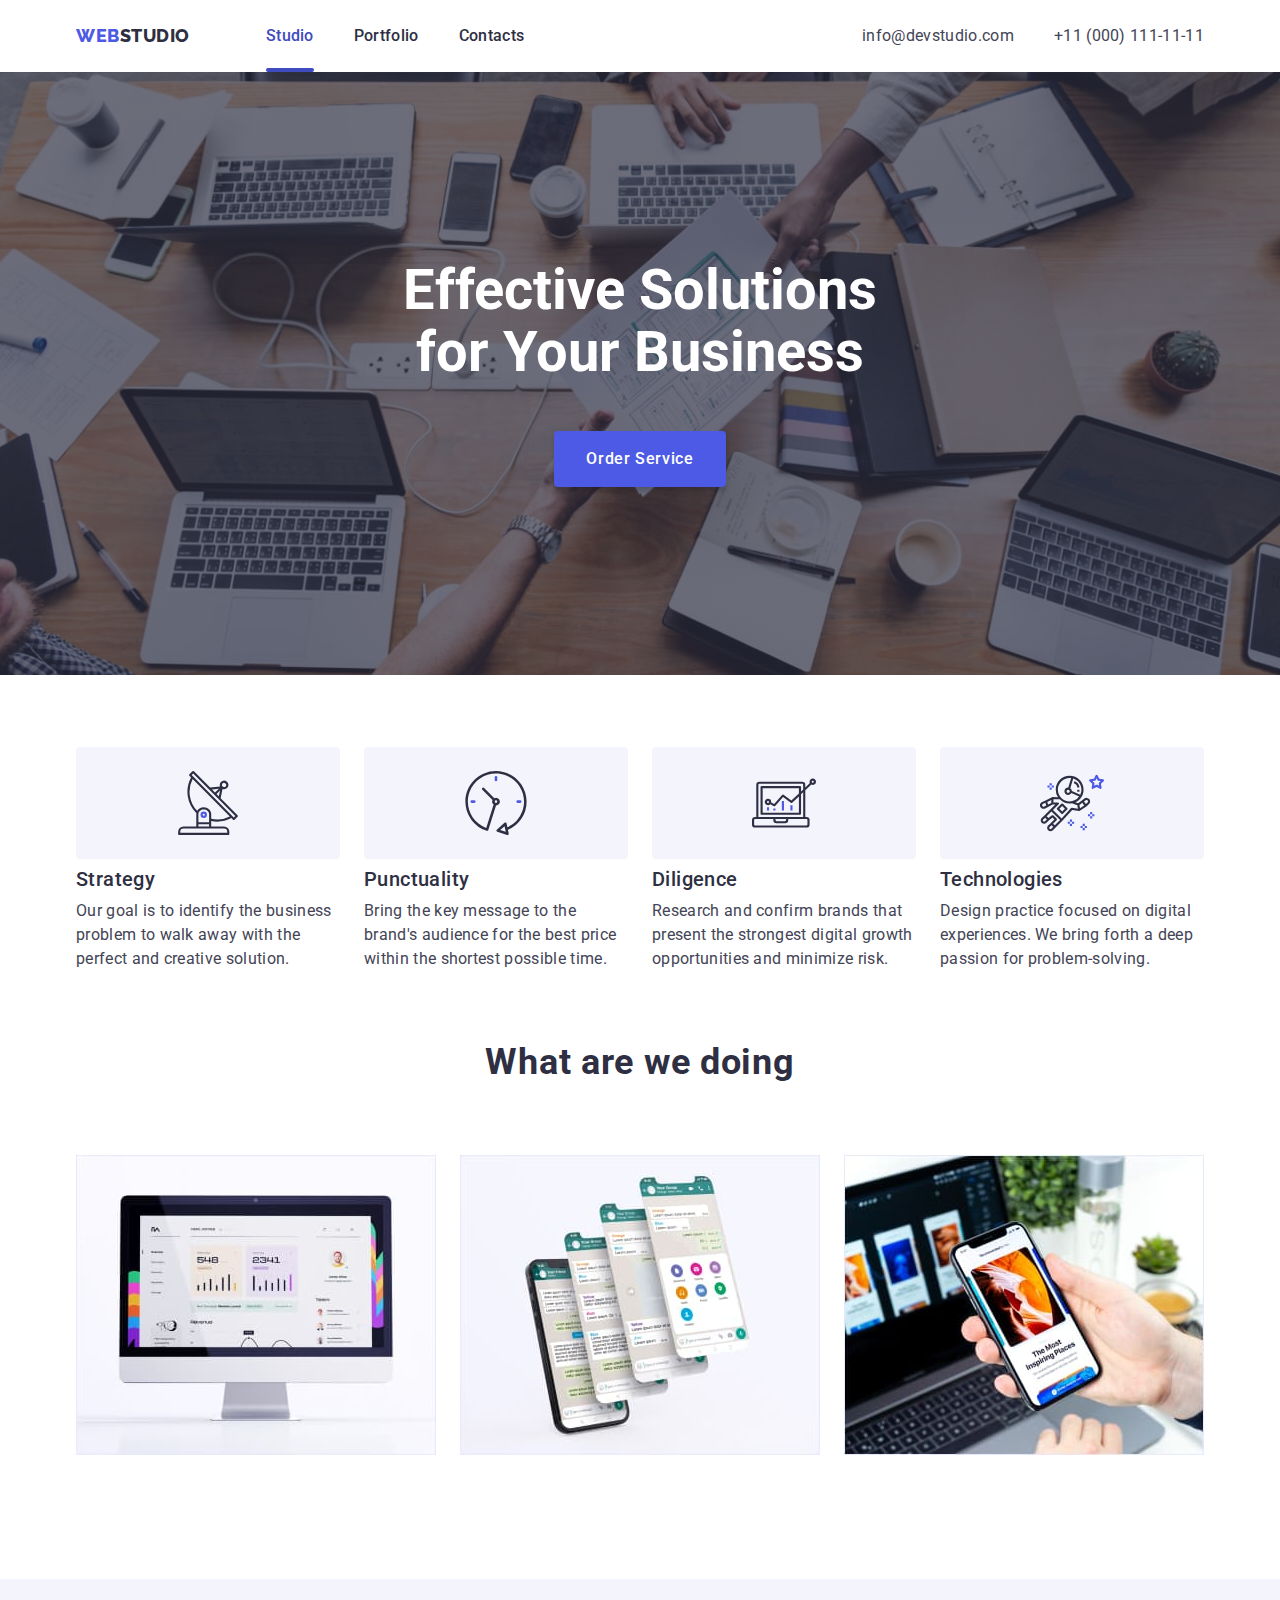
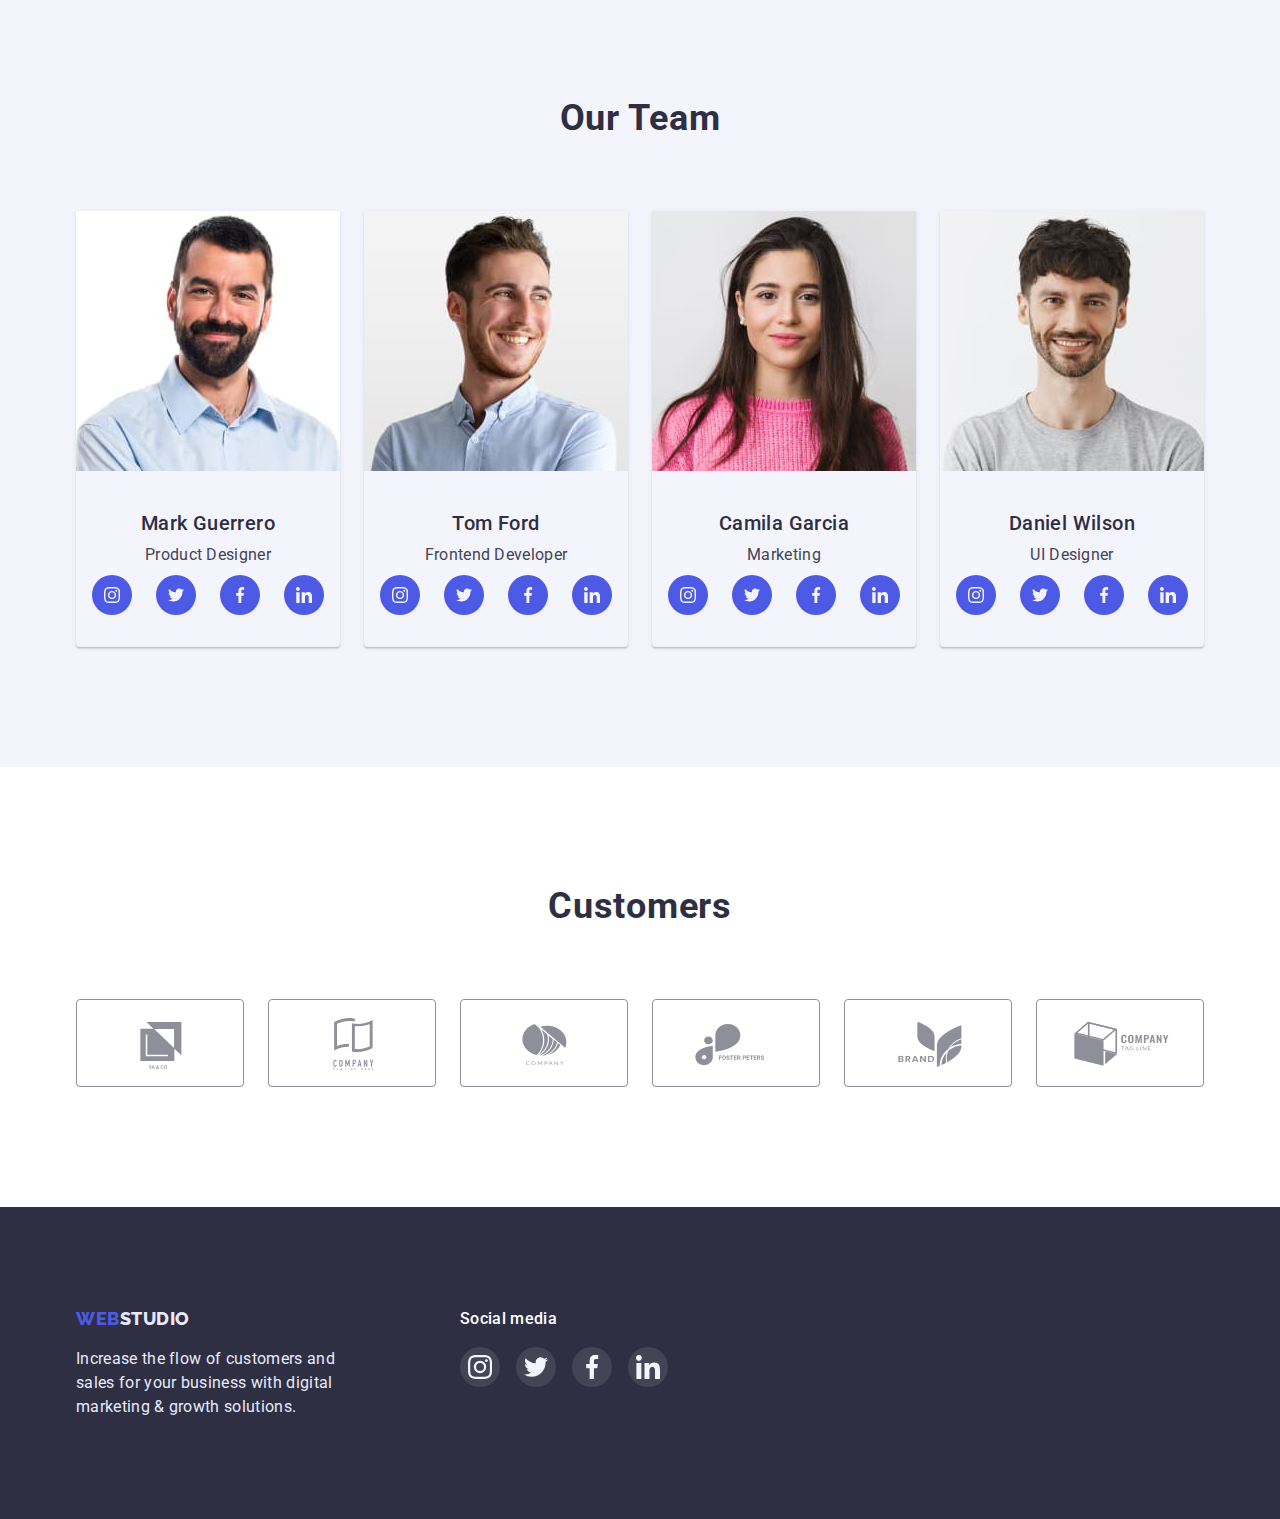
==== index.html @ 0eb3e514 "Initial commit" ====
<!DOCTYPE html>
<html lang="en">
  <head>
    <meta charset="UTF-8" />
    <meta http-equiv="X-UA-Compatible" content="IE=edge" />
    <meta name="viewport" content="width=device-width, initial-scale=1.0" />
    <title>Studio</title>
    <!-- Шрифти -->
    <link
      href="https://fonts.googleapis.com/css2?family=Raleway:wght@800&family=Roboto:wght@400;500;700;900&display=swap"
      rel="stylesheet"
    />
    <!-- Нормалізація стилів -->
    <link
      rel="stylesheet"
      href="https://cdnjs.cloudflare.com/ajax/libs/modern-normalize/1.1.0/modern-normalize.min.css"
    />
    <!-- Підключення CSS -->
    <link rel="stylesheet" href="./css/style.css" />
  </head>
  <body class="body">
    <!-- Шапка -->
    <header class="header">
      <!-- Навігація -->

      <div class="container main-nav">
        <nav class="main-nav">
          <a class="logo-web" href="./index.html"
            >Web<span class="studio-header">Studio</span></a
          >
          <ul class="list site-nav">
            <li class="list-item">
              <a class="nav-link active" href="./index.html">Studio</a>
            </li>
            <li class="list-item">
              <a class="nav-link" href="./portfolio.html">Portfolio</a>
            </li>
            <li class="list-item">
              <a class="nav-link" href="./contacts.html">Contacts</a>
            </li>
          </ul>
        </nav>
        <!-- Пошта+телефон -->
        <address class="address">
          <ul class="list site-address">
            <li class="list-item">
              <a class="address-link" href="mailto:info@devstudio.com"
                >info@devstudio.com</a
              >
            </li>
            <li class="list-item">
              <a class="address-link" href="tel:+110001111111"
                >+11 (000) 111-11-11</a
              >
            </li>
          </ul>
        </address>
      </div>
    </header>
    <!-- Головна -->
    <main>
      <!-- Секція 1. Герой -->
      <section class="hero">
        <div class="hero-container container">
          <h1 class="hero-title">Effective Solutions for Your Business</h1>
          <button class="hero-button" type="button" data-modal-open>
            Order Service
          </button>
        </div>
      </section>
      <!-- Секція 2 -->
      <section class="section-qualities">
        <div class="qualities container">
          <h2 hidden class="section-title">Qualities</h2>
          <ul class="qualities-list list">
            <li class="list-item">
              <div class="qualities-icon">
                <svg width="64" height="64">
                  <use href="./images/sprite.svg#icon-antenna"></use>
                </svg>
              </div>
              <h3 class="section-subtitle">Strategy</h3>
              <p class="section-text">
                Our goal is to identify the business problem to walk away with
                the perfect and creative solution.
              </p>
            </li>
            <li class="list-item">
              <div class="qualities-icon">
                <svg width="64" height="64">
                  <use href="./images/sprite.svg#icon-clock"></use>
                </svg>
              </div>
              <h3 class="section-subtitle">Punctuality</h3>
              <p class="section-text">
                Bring the key message to the brand's audience for the best price
                within the shortest possible time.
              </p>
            </li>
            <li class="list-item">
              <div class="qualities-icon">
                <svg width="64" height="64">
                  <use href="./images/sprite.svg#icon-diagram"></use>
                </svg>
              </div>
              <h3 class="section-subtitle">Diligence</h3>
              <p class="section-text">
                Research and confirm brands that present the strongest digital
                growth opportunities and minimize risk.
              </p>
            </li>
            <li class="list-item">
              <div class="qualities-icon">
                <svg width="64" height="64">
                  <use href="./images/sprite.svg#icon-astronaut"></use>
                </svg>
              </div>
              <h3 class="section-subtitle">Technologies</h3>
              <p class="section-text">
                Design practice focused on digital experiences. We bring forth a
                deep passion for problem-solving.
              </p>
            </li>
          </ul>
        </div>
      </section>
      <!-- Секція 3 -->
      <section class="section no-padding-top">
        <div class="container">
          <h2 class="section-title">What are we doing</h2>
          <ul class="doing-list list">
            <li class="list-item">
              <img src="./images/desktop.jpg" alt="desktop" width="360" />
            </li>
            <li class="list-item">
              <img src="./images/mobile.jpg" alt="mobile" width="360" />
            </li>
            <li class="list-item">
              <img src="./images/multi.jpg" alt="multi" width="360" />
            </li>
          </ul>
        </div>
      </section>
      <!-- Секція 4 -->
      <section class="our-team section">
        <div class="container">
          <h2 class="section-title">Our Team</h2>
          <ul class="our-team list">
            <li class="list-item">
              <img
                src="./images/guerrero.jpg"
                alt="Product Designer"
                width="264"
              />
              <div class="team-card-descr">
                <h3 class="section-subtitle">Mark Guerrero</h3>
                <p class="section-text">Product Designer</p>
                <ul class="social-list">
                  <li class="social-list-item">
                    <a class="social-list-link" href=""
                      ><svg class="social-list-icon" width="16" height="16">
                        <use href="./images/sprite.svg#icon-instagram"></use>
                      </svg>
                    </a>
                  </li>
                  <li class="social-list-item">
                    <a class="social-list-link" href=""
                      ><svg class="social-list-icon" width="16" height="16">
                        <use href="./images/sprite.svg#icon-twitter"></use>
                      </svg>
                    </a>
                  </li>
                  <li class="social-list-item">
                    <a class="social-list-link" href=""
                      ><svg class="social-list-icon" width="16" height="16">
                        <use href="./images/sprite.svg#icon-facebook"></use>
                      </svg>
                    </a>
                  </li>
                  <li class="social-list-item">
                    <a class="social-list-link" href=""
                      ><svg class="social-list-icon" width="16" height="16">
                        <use href="./images/sprite.svg#icon-linkedin"></use>
                      </svg>
                    </a>
                  </li>
                </ul>
              </div>
            </li>
            <li class="list-item">
              <img
                src="./images/ford.jpg"
                alt="Frontend Developer"
                width="264"
              />
              <div class="team-card-descr">
                <h3 class="section-subtitle">Tom Ford</h3>
                <p class="section-text">Frontend Developer</p>
                <ul class="social-list">
                  <li class="social-list-item">
                    <a class="social-list-link" href=""
                      ><svg class="social-list-icon" width="16" height="16">
                        <use href="./images/sprite.svg#icon-instagram"></use>
                      </svg>
                    </a>
                  </li>
                  <li class="social-list-item">
                    <a class="social-list-link" href=""
                      ><svg class="social-list-icon" width="16" height="16">
                        <use href="./images/sprite.svg#icon-twitter"></use>
                      </svg>
                    </a>
                  </li>
                  <li class="social-list-item">
                    <a class="social-list-link" href=""
                      ><svg class="social-list-icon" width="16" height="16">
                        <use href="./images/sprite.svg#icon-facebook"></use>
                      </svg>
                    </a>
                  </li>
                  <li class="social-list-item">
                    <a class="social-list-link" href=""
                      ><svg class="social-list-icon" width="16" height="16">
                        <use href="./images/sprite.svg#icon-linkedin"></use>
                      </svg>
                    </a>
                  </li>
                </ul>
              </div>
            </li>
            <li class="list-item">
              <img src="./images/garcia.jpg" alt="Marketing" width="264" />
              <div class="team-card-descr">
                <h3 class="section-subtitle">Camila Garcia</h3>
                <p class="section-text">Marketing</p>
                <ul class="social-list">
                  <li class="social-list-item">
                    <a class="social-list-link" href=""
                      ><svg class="social-list-icon" width="16" height="16">
                        <use href="./images/sprite.svg#icon-instagram"></use>
                      </svg>
                    </a>
                  </li>
                  <li class="social-list-item">
                    <a class="social-list-link" href=""
                      ><svg class="social-list-icon" width="16" height="16">
                        <use href="./images/sprite.svg#icon-twitter"></use>
                      </svg>
                    </a>
                  </li>
                  <li class="social-list-item">
                    <a class="social-list-link" href=""
                      ><svg class="social-list-icon" width="16" height="16">
                        <use href="./images/sprite.svg#icon-facebook"></use>
                      </svg>
                    </a>
                  </li>
                  <li class="social-list-item">
                    <a class="social-list-link" href=""
                      ><svg class="social-list-icon" width="16" height="16">
                        <use href="./images/sprite.svg#icon-linkedin"></use>
                      </svg>
                    </a>
                  </li>
                </ul>
              </div>
            </li>
            <li class="list-item">
              <img src="./images/wilson.jpg" alt="UI Designer" width="264" />
              <div class="team-card-descr">
                <h3 class="section-subtitle">Daniel Wilson</h3>
                <p class="section-text">UI Designer</p>
                <ul class="social-list">
                  <li class="social-list-item">
                    <a class="social-list-link" href=""
                      ><svg class="social-list-icon" width="16" height="16">
                        <use href="./images/sprite.svg#icon-instagram"></use>
                      </svg>
                    </a>
                  </li>
                  <li class="social-list-item">
                    <a class="social-list-link" href=""
                      ><svg class="social-list-icon" width="16" height="16">
                        <use href="./images/sprite.svg#icon-twitter"></use>
                      </svg>
                    </a>
                  </li>
                  <li class="social-list-item">
                    <a class="social-list-link" href=""
                      ><svg class="social-list-icon" width="16" height="16">
                        <use href="./images/sprite.svg#icon-facebook"></use>
                      </svg>
                    </a>
                  </li>
                  <li class="social-list-item">
                    <a class="social-list-link" href=""
                      ><svg class="social-list-icon" width="16" height="16">
                        <use href="./images/sprite.svg#icon-linkedin"></use>
                      </svg>
                    </a>
                  </li>
                </ul>
              </div>
            </li>
          </ul>
        </div>
      </section>
      <section class="section">
        <div class="container">
          <h2 class="section-title">Customers</h2>
          <ul class="customers-list">
            <li class="customers-list-item">
              <a class="customers-list-link" href=""
                ><svg class="customers-list-icon" height="56" width="104">
                  <use href="./images/sprite.svg#icon-yaco"></use>
                </svg>
              </a>
            </li>
            <li class="customers-list-item">
              <a class="customers-list-link" href=""
                ><svg class="customers-list-icon" height="56" width="104">
                  <use href="./images/sprite.svg#icon-taglinehere"></use>
                </svg>
              </a>
            </li>
            <li class="customers-list-item">
              <a class="customers-list-link" href=""
                ><svg class="customers-list-icon" height="56" width="104">
                  <use href="./images/sprite.svg#icon-company"></use>
                </svg>
              </a>
            </li>
            <li class="customers-list-item">
              <a class="customers-list-link" href=""
                ><svg class="customers-list-icon" height="56" width="104">
                  <use href="./images/sprite.svg#icon-fosterpeters"></use>
                </svg>
              </a>
            </li>
            <li class="customers-list-item">
              <a class="customers-list-link" href=""
                ><svg class="customers-list-icon" height="56" width="104">
                  <use href="./images/sprite.svg#icon-brand"></use>
                </svg>
              </a>
            </li>
            <li class="customers-list-item">
              <a class="customers-list-link" href=""
                ><svg class="customers-list-icon" height="56" width="104">
                  <use href="./images/sprite.svg#icon-tagline"></use>
                </svg>
              </a>
            </li>
          </ul>
        </div>
      </section>
    </main>
    <!-- Підвал -->
    <footer class="footer">
      <div class="container footer-container">
        <div class="footer-content">
          <a class="logo-web" href="./index.html"
            >Web<span class="studio-footer">Studio</span></a
          >
          <p class="footer-content-text">
            Increase the flow of customers and sales for your business with
            digital marketing & growth solutions.
          </p>
        </div>
        <div class="foter-social-media">
          <h3 class="footer-social-title">Social media</h3>
          <ul class="footer-social-list">
            <li class="footer-social-item">
              <a class="footer-social-link" href=""
                ><svg class="footer-social-icon" width="24" height="24">
                  <use href="./images/sprite.svg#icon-instagram"></use>
                </svg>
              </a>
            </li>
            <li class="footer-social-item">
              <a class="footer-social-link" href=""
                ><svg class="footer-social-icon" width="24" height="24">
                  <use href="./images/sprite.svg#icon-twitter"></use>
                </svg>
              </a>
            </li>
            <li class="footer-social-item">
              <a class="footer-social-link" href=""
                ><svg class="footer-social-icon" width="24" height="24">
                  <use href="./images/sprite.svg#icon-facebook"></use>
                </svg>
              </a>
            </li>
            <li class="footer-social-item">
              <a class="footer-social-link" href=""
                ><svg class="footer-social-icon" width="24" height="24">
                  <use href="./images/sprite.svg#icon-linkedin"></use>
                </svg>
              </a>
            </li>
          </ul>
        </div>
      </div>
    </footer>
    <!-- Модальне вікно -->

    <div class="backdrop is-hidden" data-modal>
      <div class="modal">
        <button type="button" class="modal-close-button" data-modal-close>
          <svg class="modal-close-btn-icon" height="8" width="8">
            <use href="./images/sprite.svg#icon-close-icon"></use>
          </svg>
        </button>
      </div>
    </div>
    <script src="./js/modal.js"></script>
  </body>
</html>
---- css/style.css ----
*,
*::before,
*::after {
box-sizing: border-box;
}

:root {
   --primary-text-color: #2E2F42;
   --secondary-text-color: #434455;
   --button-acent-color: #404BBF;
   --logo-web-color: #4D5AE5;
   --footer-text-color: #E7E9FC;
   --hero-text-color: #ffffff;
   --filter-button-backgruond-color: #F4F4FD;
   --helper-text-color: #8E8F99;
   --filter-butto-border-color: #E7E9FC;
   --success-color: #31D0AA;
}

body {
   font-family: 'Roboto', sans-serif;
   color: var(--primary-text-color);
}

h1,
h2,
h3,
p,
ul,
li {
   margin: 0;
   padding: 0;
   list-style-type: none;
}

.logo-web {
   text-decoration: none;
   font-family: 'Raleway', sans-serif;
   font-weight: 800;
   font-size: 18px;
   letter-spacing: 0.03em;
   line-height: 1.33;
   color: var(--logo-web-color);
   text-transform: uppercase;
}

.studio-header {
   color: var(--primary-text-color);
}

.studio-footer {
   line-height: 1.16;
   color: var(--footer-text-color);
}

.site-nav>.list-item:not(:last-child) {
   margin-right: 40px;
}


.nav-link {
   padding-top: 24px;
   padding-bottom: 24px;
   position: relative;
   display: block;
   text-decoration: none;
      font-family: inherit;
      font-weight: 500;
      font-size: 16px;
      line-height: 1.5;
      letter-spacing: 0.02em;
      color: var(--primary-text-color);
      transition: color 250ms cubic-bezier(0.4, 0, 0.2, 1);
}  

.active {
   color: var(--button-acent-color);
}

.active::after {
   position: absolute;
   left: 0;
   bottom: 0;
   display: block;
   content: '';
   width: 100%;
   height: 4px;
   background: var(--button-acent-color);
   border-radius: 2px;
   box-sizing: border-box;
   color: var(--button-acent-color);
}

.site-nav {
display: flex;
margin-left: 76px;
   
}

.site-nav a:hover,
.site-nav a:focus {
color: var(--button-acent-color);
}

.address {
margin-left: auto;
}

.address .address-link {
text-decoration: none;
font-style: normal;
font-size: 16px;
line-height: 1.5;
letter-spacing: 0.02em;
color: var(--secondary-text-color);
transition: color 250ms cubic-bezier(0.4, 0, 0.2, 1);
}

.address a:hover,
.address a:focus {
color: var(--button-acent-color);
}

.site-address {
display: flex;
padding-top: 24px;
padding-bottom: 24px;
}

.main-nav {
display: flex;
align-items: center;
box-sizing: border-box;
}

.site-address .list-item:not(:last-child) {
margin-right: 40px;
}

.hero {
   text-align: center;
   padding-top: 188px;
   padding-bottom: 188px;

   background-image: linear-gradient(rgba(46, 47, 66, 0.7), rgba(46, 47, 66, 0.7)),
      url(../images/hero.jpg);

   max-width: 1440px;
   margin-left: auto;
   margin-right: auto;
   background-position: center;
   background-size: cover;
}

.hero-title {
   width: 494px;
   margin-right: auto;
   margin-left: auto;
   margin-bottom: 48px;
   font-size: 56px;
   line-height: 1.1;
   color: var(--hero-text-color);
   margin-bottom: 48px;
}

.hero-button {
   font-family: 'Roboto', sans-serif;
   font-weight: 500;
   font-size: 16px;
   line-height: 1.5;
   letter-spacing: 0.04em;
   cursor: pointer;
   color: var(--hero-text-color);
   background-color: var(--logo-web-color);
   box-shadow: 0px 4px 4px rgba(0, 0, 0, 0.15);
   border: none;
   border-radius: 4px;
   padding: 16px 32px;
   transition: background-color 250ms cubic-bezier(0.4, 0, 0.2, 1);
}

.hero-button:hover,
.hero-button:focus {
   color: var(--hero-text-color);
   background: var(--button-acent-color);
}

.qualities-icon {
   display: flex;
   justify-content: center;
   align-items: center;
   width: 264px;
   height: 112px;
   background-color: var(--filter-button-backgruond-color);
   border-radius: 4px;
   margin-bottom: 8px;
}

.qualities-list {
   display: flex;
   flex-wrap: wrap;
}

.qualities-list .list-item {
   flex-basis: calc((100% - 72px) / 4);
   margin-right: 24px;
}

.qualities-list .list-item:nth-child(4n) {
   margin-right: 0;
}

.qualities-list .section-subtitle {
   margin-top: 0;
}

.doing-list {
   display: flex;
   flex-wrap: wrap;
}

.doing-list .list-item {
   margin-right: 24px;
   margin-bottom: 24px;
}

.doing-list .list-item:nth-child(3n) {
   margin-right: 0;
}

.doing-list .list-item:nth-last-child(-n + 3) {
   margin-bottom: 0;
}

.our-team {
   display: flex;
   flex-wrap: wrap;
   background: var(--filter-button-backgruond-color);
}


.team-card-descr {
   padding-top: 36px;
   padding-bottom: 32px;
}

.our-team .list-item {
   margin-right: 24px;
   text-align: center;
   box-shadow: 0px 1px 6px rgba(46, 47, 66, 0.08), 0px 1px 1px rgba(46, 47, 66, 0.16), 0px 2px 1px rgba(46, 47, 66, 0.08);
   border-radius: 0px 0px 4px 4px;
}

.our-team .list-item:nth-last-child(-n + 4) {
   margin-bottom: 0;
}

.our-team .list-item:nth-child(4n) {
   margin-right: 0;
}

.social-list {
   display: flex;
   justify-content: center;
   gap: 24px;
   margin-top: 8px;
}

.social-list-link {
   display: flex;
   justify-content: center;
   align-items: center;
   width: 40px;
   height: 40px;
   border-radius: 50%;
   background-color: var(--logo-web-color);
   color: var(--hero-text-color);
   transition: background-color 250ms cubic-bezier(0.4, 0, 0.2, 1);
}

.social-list-link:hover,
.social-list-link:active,
.social-list-link:focus {
   background-color: var(--button-acent-color);
}

.social-list-icon {
   fill: var(--hero-text-color);
}

.section-title {
   font-size: 36px;
   line-height: 1.1;
   letter-spacing: 0.02em;
   text-align: center;
   margin-bottom: 72px;
}

.portfolio-btn {
   display: flex;
   justify-content: center;
   margin-bottom: 72px;
}

.portfolio-btn>.list-item:not(:last-child) {
   margin-right: 23px;
}

.portfolio-list .portfolio-list-item {
   flex-basis: calc((100% - 72px) / 3);
   margin-right: 24px;
   margin-bottom: 48px;
   background-color: var(--hero-text-color);
}

.portfolio-card-overlay {
height: 300px;
position: relative;
overflow: hidden;
}

.portfolio-overlay {
   line-height: 1.5;
   letter-spacing: 0.02em;
   color: var(--filter-button-backgruond-color);
   background-color: var(--logo-web-color);
   padding: 40px 32px;
   position: absolute;
   left: 0;
   top: 0;
   width: 100%;
   height: 100%;
   overflow: auto;
   transform: translate(0, 100%);
   transition: transform 250ms cubic-bezier(0.4, 0, 0.2, 1);
}

.portfolio-list-link:hover .portfolio-overlay,
.portfolio-list-link:focus .portfolio-overlay {
   transform: translate(0, 0);
}

.portfolio-card-content {
   border-right: 1px solid var(--filter-butto-border-color);
   border-bottom: 1px solid var(--filter-butto-border-color);
   border-left: 1px solid var(--filter-butto-border-color);
   padding: 32px 16px;
}

.portfolio-list-item:nth-child(3n) {
   margin-right: 0;
}

.portfolio-list-item:nth-last-child(-n + 3) {
   margin-bottom: 0;
}

.portfolio-list {
   display: flex;
   flex-wrap: wrap;
}

.portfolio-list-link {
   display: inline-block;
   text-decoration: none;
   color: inherit;
}

.portfolio-list-link:hover,
.portfolio-list-link:focus {
   box-shadow: 0px 1px 6px rgba(46, 47, 66, 0.08), 0px 1px 1px rgba(46, 47, 66, 0.16), 0px 2px 1px rgba(46, 47, 66, 0.08);
}

img {
   display: inline-block;
}

.section-subtitle {
   font-weight: 500;
   font-size: 20px;
   line-height: 1.2;
   letter-spacing: 0.02em;
}

.section-qualities {
   padding-top: 72px;
   padding-bottom: 72px;
}

.section {
   padding-top: 120px;
   padding-bottom: 120px;
}

.no-padding-top {
   padding-top: 0;
}

.section-text {
   font-size: 16px;
   line-height: 1.5;
   letter-spacing: 0.02em;
   color: var(--secondary-text-color);
   margin-top: 8px;
}

.filter-button {
   cursor: pointer;
   font-weight: 500;
   line-height: 1.5;
   letter-spacing: 0.04em;
   color: var(--logo-web-color);
   background-color: var(--filter-button-backgruond-color);
   border-radius: 4px;
   border: 1px solid var(--filter-butto-border-color);
   padding: 12px 24px;
   transition: background-color 250ms cubic-bezier(0.4, 0, 0.2, 1), border 250ms cubic-bezier(0.4, 0, 0.2, 1), color 250ms cubic-bezier(0.4, 0, 0.2, 1);
}

.filter-button:hover,
.filter-button:focus {
   color: var(--hero-text-color);
   background-color: var(--button-acent-color);
   box-shadow: 0px 4px 4px rgba(0, 0, 0, 0.15);
   border: 1px solid var(--button-acent-color);
}

.customers-list {
   display: flex;
   justify-content: center;
   gap: 24px;
}

.customers-list-link {
   display: flex;
   justify-content: center;
   align-items: center;
   width: 168px;
   height: 88px;
   border: 1px solid var(--helper-text-color);
   border-radius: 4px;
   transition: border 250ms cubic-bezier(0.4, 0, 0.2, 1);
}

.customers-list-link:hover,
.customers-list-link:active,
.customers-list-link:focus {
border: 1px solid var(--button-acent-color);
}

.customers-list-icon {
fill: var(--helper-text-color);
transition: fill 250ms cubic-bezier(0.4, 0, 0.2, 1)
}

.customers-list-link:hover .customers-list-icon,
.customers-list-link:active .customers-list-icon,
.customers-list-link:focus .customers-list-icon {
fill: var(--button-acent-color);
}

.footer {
   padding-top: 100px;
   padding-bottom: 100px;
   background: var(--primary-text-color)
}

.footer-container {
   display: flex;
}

.footer-content {
   width: 264px;
   margin-right: 120px;
}

.footer-content-text {
   font-size: 16px;
   line-height: 1.5;
   letter-spacing: 0.02em;
   color: var(--footer-text-color);
   margin-top: 16px;
}

.foter-social-media {
   width: 208px;
   height: 80px;
}

.footer-social-title {
   font-weight: 500;
   font-size: 16px;
   line-height: 1.5;
   letter-spacing: 0.02em;
   color: var(--hero-text-color);
}

.footer-social-list {
   display: flex;
   gap: 16px;
   margin-top: 16px;
}

.footer-social-link {
display: flex;
justify-content: center;
align-items: center;
width: 40px;
height: 40px;
border-radius: 50%;
background-color: rgba(255, 255, 255, 0.1);
color: var(--hero-text-color);
transition: background-color 250ms cubic-bezier(0.4, 0, 0.2, 1);
}

.footer-social-link:hover,
.footer-social-link:active,
.footer-social-link:focus {
background-color: var(--success-color);
}

.footer-social-icon {
fill: var(--hero-text-color);
}

.container {
margin-left: auto;
margin-right: auto;
padding-left: 15px;
padding-right: 15px;
width: 1158px;
}



.backdrop.is-hidden {
opacity: 0;
visibility: hidden;
pointer-events: none;
}

.backdrop {
   position: fixed;
   z-index:  100;
   top: 0;
   left: 0;
   width: 100%;
   height: 100%;  
   background-color: rgba(46, 47, 66, 0.4);
   transition: opacity 250ms cubic-bezier(0.4, 0, 0.2, 1), visibility 250ms cubic-bezier(0.4, 0, 0.2, 1) ;
}

.modal {
position: absolute;
top: 50%;
left: 50%;
transform: translate(-50%, -50%);
width: 408px;
height: 576px;
background: #FCFCFC;
box-shadow: 0px 1px 1px rgba(0, 0, 0, 0.14), 0px 1px 3px rgba(0, 0, 0, 0.12), 0px 2px 1px rgba(0, 0, 0, 0.2);
border-radius: 4px;
}

.modal-close-button {
   cursor: pointer;
   display: flex;
   justify-content: center;
   align-items: center;
   padding: 0;
   width: 24px;
   height: 24px;
   border-radius: 50%;
   background: var(--filter-butto-border-color);
   border: 1px solid rgba(0, 0, 0, 0.1);
   position: absolute;
   top: 24px;
   right: 24px;
   transition: background-color 250ms cubic-bezier(0.4, 0, 0.2, 1);
}

.modal-close-btn-icon {
   transition: fill 250ms cubic-bezier(0.4, 0, 0.2, 1);
}

.modal-close-button:active {
   background-color: var(--button-acent-color);
   fill: #fff;
}
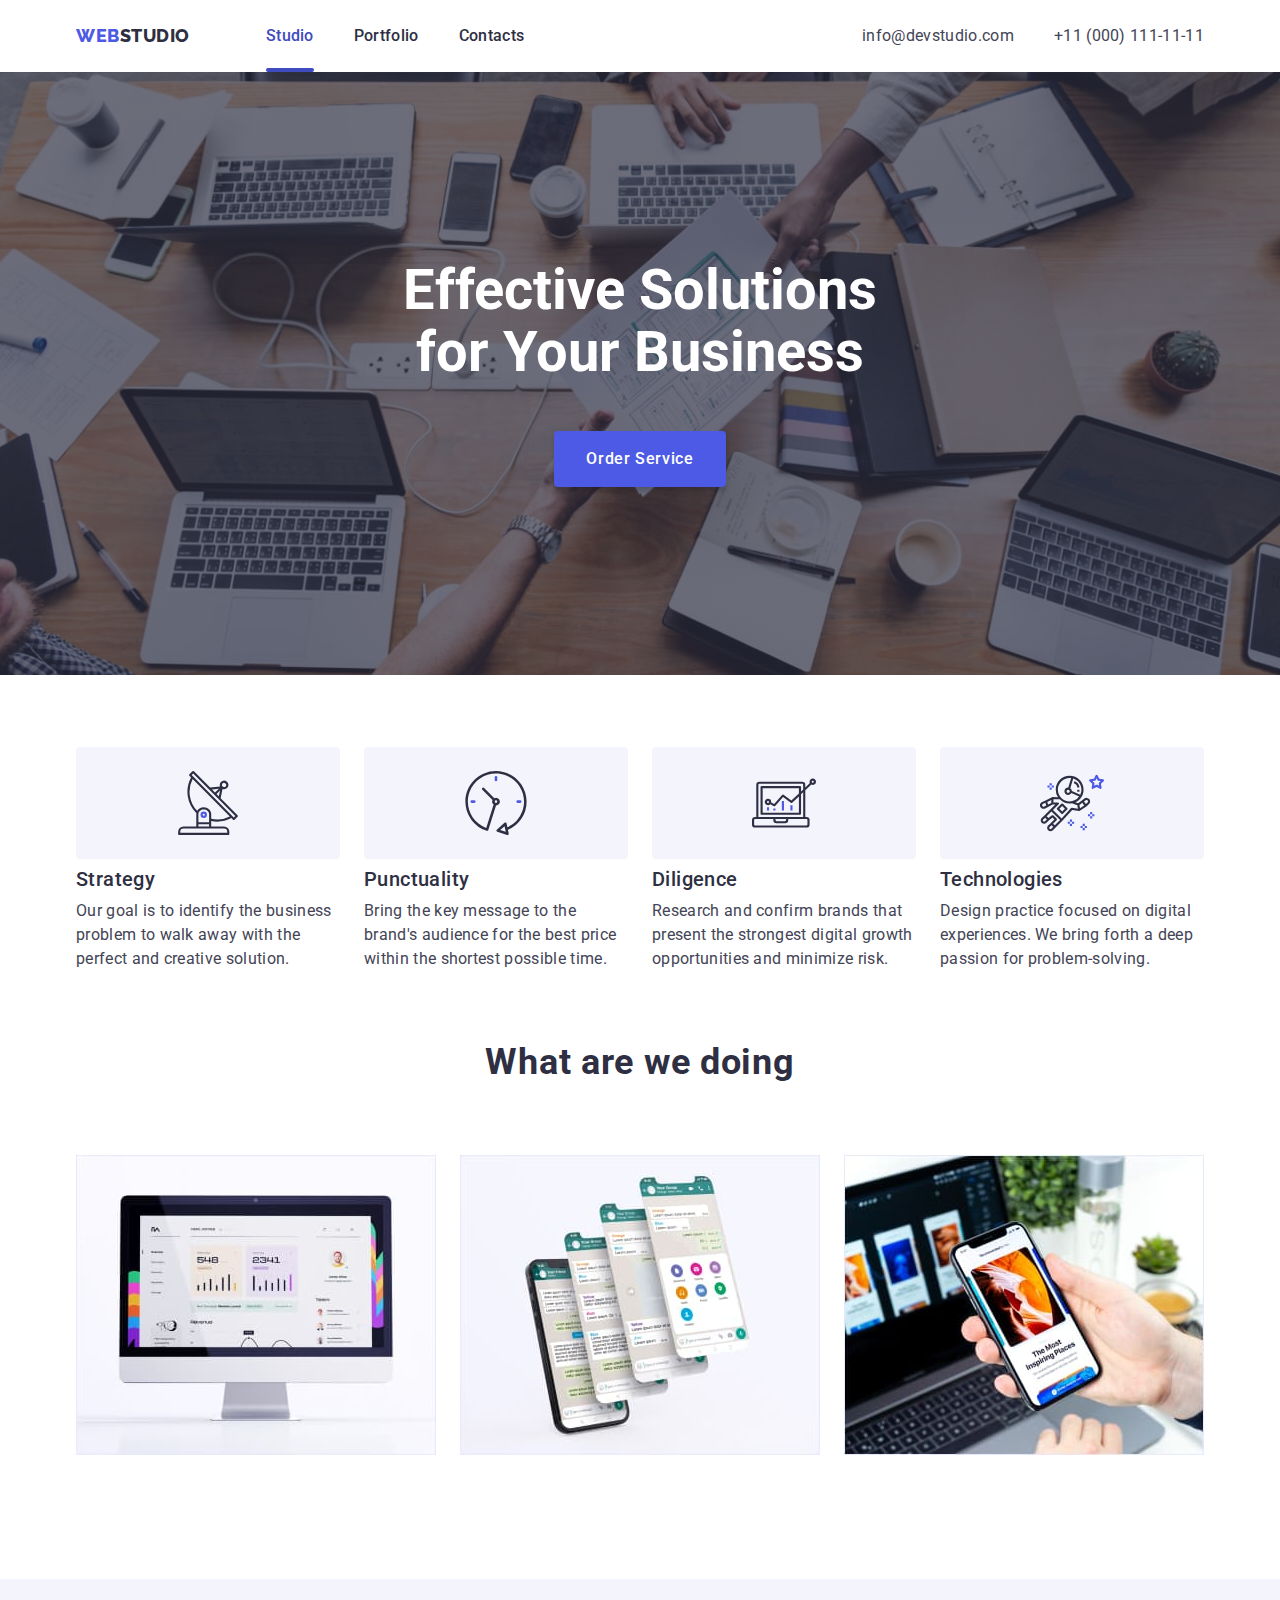
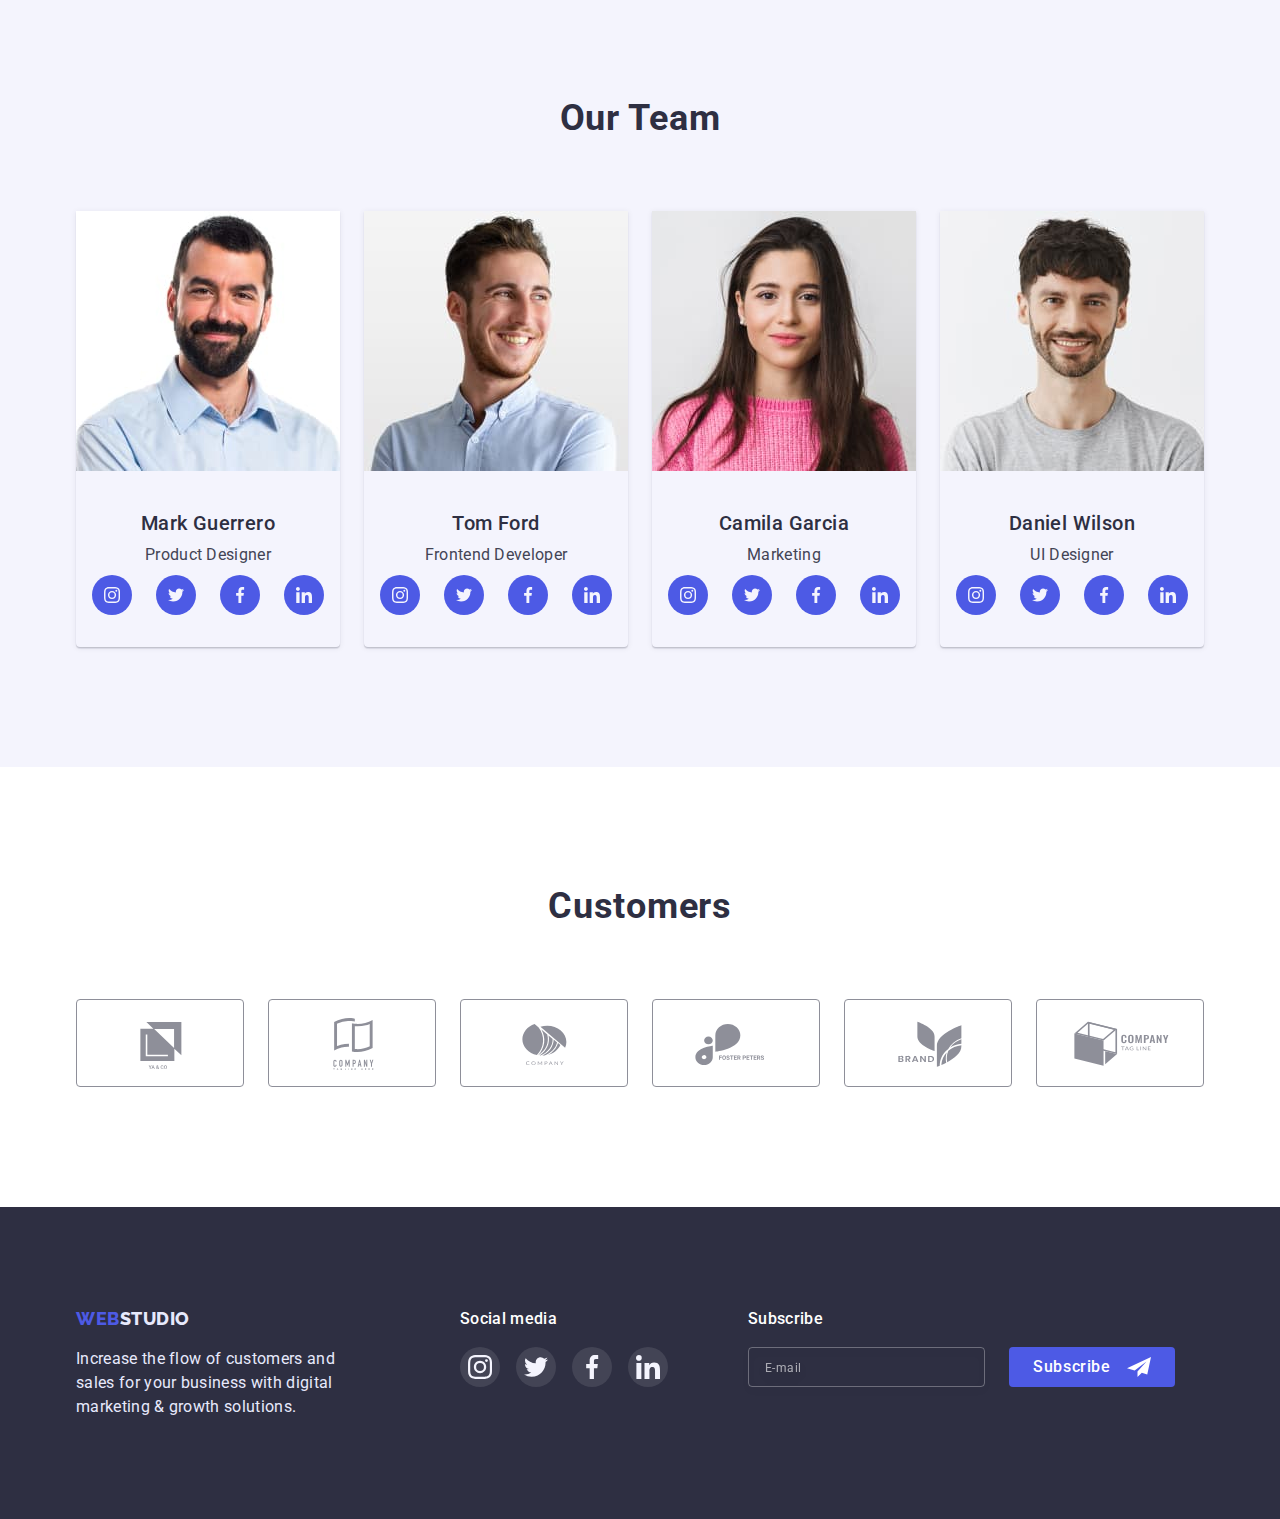
==== commit cff9f502: "hm6/attempt1" ====
--- a/index.html
+++ b/index.html
@@ -400,9 +400,29 @@
             </li>
           </ul>
         </div>
+        <div class="footer-subscribe-area">
+          <h3 class="footer-social-title">Subscribe</h3>
+          <form class="subscribe-form">
+            <input
+              id="subscribe-email"
+              type="email"
+              name="subscribe-user-email"
+              class="subscribe-form-input"
+              placeholder="E-mail"
+              required
+            />
+            <button type="submit" class="subscribe-button">
+              Subscribe
+              <svg class="subscribe-button-icon" width="24" height="24">
+                <use href="./images/sprite.svg#icon-subscribe"></use>
+              </svg>
+            </button>
+          </form>
+        </div>
       </div>
     </footer>
     <!-- Модальне вікно -->
+    <!-- is-hidden -->
 
     <div class="backdrop is-hidden" data-modal>
       <div class="modal">
@@ -411,6 +431,79 @@
             <use href="./images/sprite.svg#icon-close-icon"></use>
           </svg>
         </button>
+        <p class="modal-main-title">
+          Leave your contacts and we will call you back
+        </p>
+        <form class="modal-form">
+          <label class="modal-form-field"
+            ><span class="modal-form-desc">Name</span>
+            <span class="modal-form-input-wrapper">
+              <input
+                type="text"
+                name="user-name"
+                class="modal-form-input"
+                required
+                pattern="[a-zA-Z]+$"
+                minlength="2"
+              />
+              <svg class="modal-form-input-icon" width="18" height="18">
+                <use href="./images/sprite.svg#icon-person"></use>
+              </svg>
+            </span>
+          </label>
+          <label class="modal-form-field"
+            ><span class="modal-form-desc">Phone</span>
+            <span class="modal-form-input-wrapper">
+              <input
+                type="tel"
+                name="user-phone"
+                class="modal-form-input"
+                required
+                pattern="[0-9]{3}-[0-9]{3}-[0-9]{2}-[0-9]{2}"
+                title="xxx-xxx-xx-xx"
+              />
+              <svg class="modal-form-input-icon" width="18" height="24">
+                <use href="./images/sprite.svg#icon-phone"></use>
+              </svg>
+            </span>
+          </label>
+          <label class="modal-form-field"
+            ><span class="modal-form-desc">Email</span>
+            <span class="modal-form-input-wrapper">
+              <input
+                type="email"
+                name="user-email"
+                class="modal-form-input"
+                required
+              />
+              <svg class="modal-form-input-icon" width="18" height="24">
+                <use href="./images/sprite.svg#icon-email "></use>
+              </svg>
+            </span>
+          </label>
+          <label class="modal-form-field"
+            ><span class="modal-form-desc">Comment</span>
+            <textarea
+              name="user-message"
+              class="modal-form-textarea"
+              placeholder="Text input"
+            ></textarea>
+          </label>
+          <input
+            id="user-policy"
+            type="checkbox"
+            name="user-policy"
+            class="modal-form-check visually-hidden"
+          />
+          <label for="user-policy" class="modal-form-check-desc"
+            >I accept the terms and conditions of the&nbsp;<a
+              href=""
+              class="modal-form-check-link"
+              >Privacy Policy</a
+            ></label
+          >
+          <button type="submit" class="modal-form-btn">Send</button>
+        </form>
       </div>
     </div>
     <script src="./js/modal.js"></script>
--- a/css/style.css
+++ b/css/style.css
@@ -485,6 +485,7 @@
 .foter-social-media {
    width: 208px;
    height: 80px;
+   margin-right: 80px;
 }
 
 .footer-social-title {
@@ -551,12 +552,13 @@
 }
 
 .modal {
+padding: 72px 24px 44px 24px;
 position: absolute;
 top: 50%;
 left: 50%;
 transform: translate(-50%, -50%);
 width: 408px;
-height: 576px;
+height: 584px;
 background: #FCFCFC;
 box-shadow: 0px 1px 1px rgba(0, 0, 0, 0.14), 0px 1px 3px rgba(0, 0, 0, 0.12), 0px 2px 1px rgba(0, 0, 0, 0.2);
 border-radius: 4px;
@@ -588,3 +590,217 @@
    fill: #fff;
 }
 
+.modal-main-title {
+   font-weight: 500;
+   font-size: 16px;
+   line-height: 1.5;
+   text-align: center;
+   letter-spacing: 0.02em;
+   color: #2E2F42;
+   margin-bottom: 22px;
+   margin-top: 0;
+}
+
+.modal-form {
+display: flex;
+flex-direction: column;
+}
+
+.modal-form-input {
+width: 100%;
+height: 40px;
+border: 1px solid rgba(33, 33, 33, 0.2);
+border-radius: 4px;
+padding-left: 38px;
+transition: border 250ms cubic-bezier(0.4, 0, 0.2, 1);
+color: var(--primary-text-color);
+font-size: 16px;
+}
+
+.modal-form-input:focus {
+outline: none;
+border-color: var(--logo-web-color);
+}
+
+.modal-form-input:focus + .modal-form-input-icon {
+fill: var(--logo-web-color);
+}
+
+.modal-form-desc {
+display: block;
+font-size: 12px;
+line-height: 1.16;
+letter-spacing: 0.01em;
+color: var(--helper-text-color);
+margin-bottom: 4px;
+}
+
+.modal-form-field {
+margin-bottom: 8px;
+}
+
+.modal-form-textarea {
+border: 1px solid rgba(33, 33, 33, 0.2);
+border-radius: 4px;
+font-size: 12px;
+line-height: 1.16;
+letter-spacing: 0.04em;
+resize: none;
+width: 100%;
+height: 120px;
+padding: 8px 16px;
+transition: border 250ms cubic-bezier(0.4, 0, 0.2, 1);
+}
+
+.modal-form-textarea::placeholder {
+color: rgba(117, 117, 117, 0.5);
+font-size: 12px;
+line-height: 1.16;
+letter-spacing: 0.04em;
+}
+
+.modal-form-input-wrapper {
+   display: block;
+   position: relative;
+}
+
+.modal-form-input-icon {
+   position: absolute;
+   top: 50%;
+   transform: translate(0,-50%);
+   left: 16px;
+   fill: var(--primary-text-color);
+   transition: fill 250ms cubic-bezier(0.4, 0, 0.2, 1);
+}
+
+.modal-form-textarea:focus {
+outline: none;
+border-color: var(--logo-web-color);
+}
+
+.modal-form-btn {
+align-self: center;
+font-weight: 500;
+font-size: 16px;
+line-height: 1.5;
+letter-spacing: 0.04em;
+cursor: pointer;
+color: var(--hero-text-color);
+background-color: var(--logo-web-color);
+box-shadow: 0px 4px 4px rgba(0, 0, 0, 0.15);
+border: none;
+border-radius: 4px;
+padding: 16px 64px;
+transition: background-color 250ms cubic-bezier(0.4, 0, 0.2, 1);
+}
+
+.modal-form-btn:hover,
+.modal-form-btn:focus {
+background: var(--button-acent-color);
+}
+
+.modal-form-check-desc {
+   display: flex;
+   align-items: center;
+   font-size: 12px;
+   line-height: 16px;
+   letter-spacing: 0.04em;
+   color: #757575;
+   margin-bottom: 24px;
+}
+
+.modal-form-check-link {
+   color: var(--logo-web-color);
+}
+
+.modal-form-check-desc::before {
+width: 16px;
+height: 16px;
+border: 1.25px solid var(--primary-text-color);
+border-radius: 2px;
+display: block;
+cursor: pointer;
+content: '';
+margin-right: 8px;
+}
+
+.modal-form-check:checked + .modal-form-check-desc::before {
+background-color: var(--button-acent-color);
+background-image: url(../images/icon-check.svg);
+background-repeat: no-repeat;
+background-position: 50% 50%;
+}
+
+.visually-hidden {
+   position: absolute;
+   width: 1px;
+   height: 1px;
+   margin: -1px;
+   padding: 0;
+   overflow: hidden;
+   border: 0;
+   clip: rect(0 0 0 0);
+}
+
+.subscribe-form {
+   display: flex;
+   
+}
+
+.subscribe-form-input {
+border: 1px solid rgba(255, 255, 255, 0.3);
+filter: drop-shadow(0px 4px 4px rgba(0, 0, 0, 0.15));
+color: var(--hero-text-color);
+border-radius: 4px;
+background-color: transparent;
+padding: 8px 16px;
+margin-top: 16px;
+outline: none;
+transition: border 250ms cubic-bezier(0.4, 0, 0.2, 1);
+}
+
+.subscribe-form-input:focus {
+   border-color: var(--logo-web-color);
+   }
+   
+
+.subscribe-button {
+cursor: pointer;
+height: 40px;
+display: flex;
+justify-content: center;
+align-items: center;
+font-weight: 500;
+font-size: 16px;
+line-height: 1.5;
+letter-spacing: 0.04em;
+background-color: var(--logo-web-color);
+border: none;
+border-radius: 4px;
+margin-top: 16px;
+margin-left: 24px;
+padding: 8px 24px;
+color: var(--hero-text-color);
+fill: var(--hero-text-color);
+transition: background-color 250ms cubic-bezier(0.4, 0, 0.2, 1);
+} 
+
+.subscribe-button:focus {
+background-color: var(--button-acent-color);
+}
+
+
+.subscribe-button-icon {
+margin-left: 16px;
+}
+
+.subscribe-form-input::placeholder {
+font-size: 12px;
+line-height: 2;
+letter-spacing: 0.04em;     
+color: rgba(255, 255, 255, 0.6);
+}
+
+
+
+
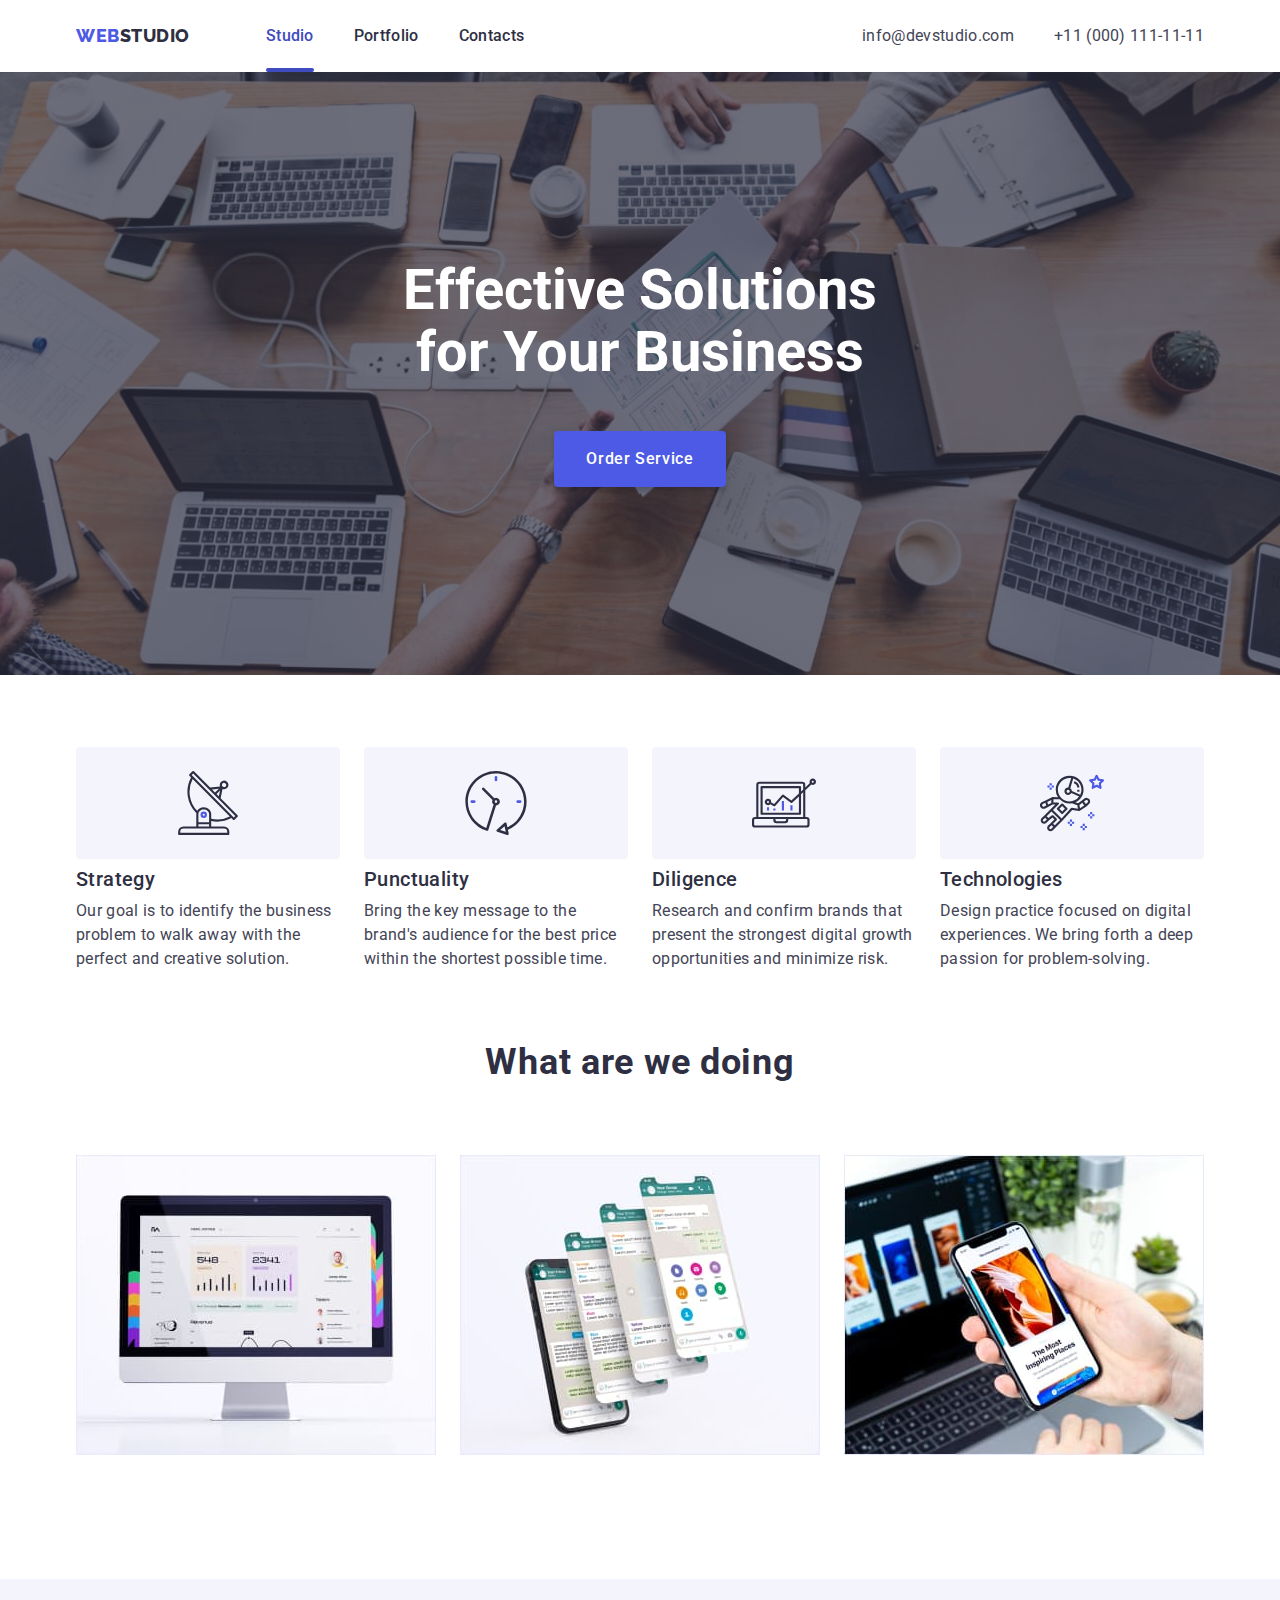
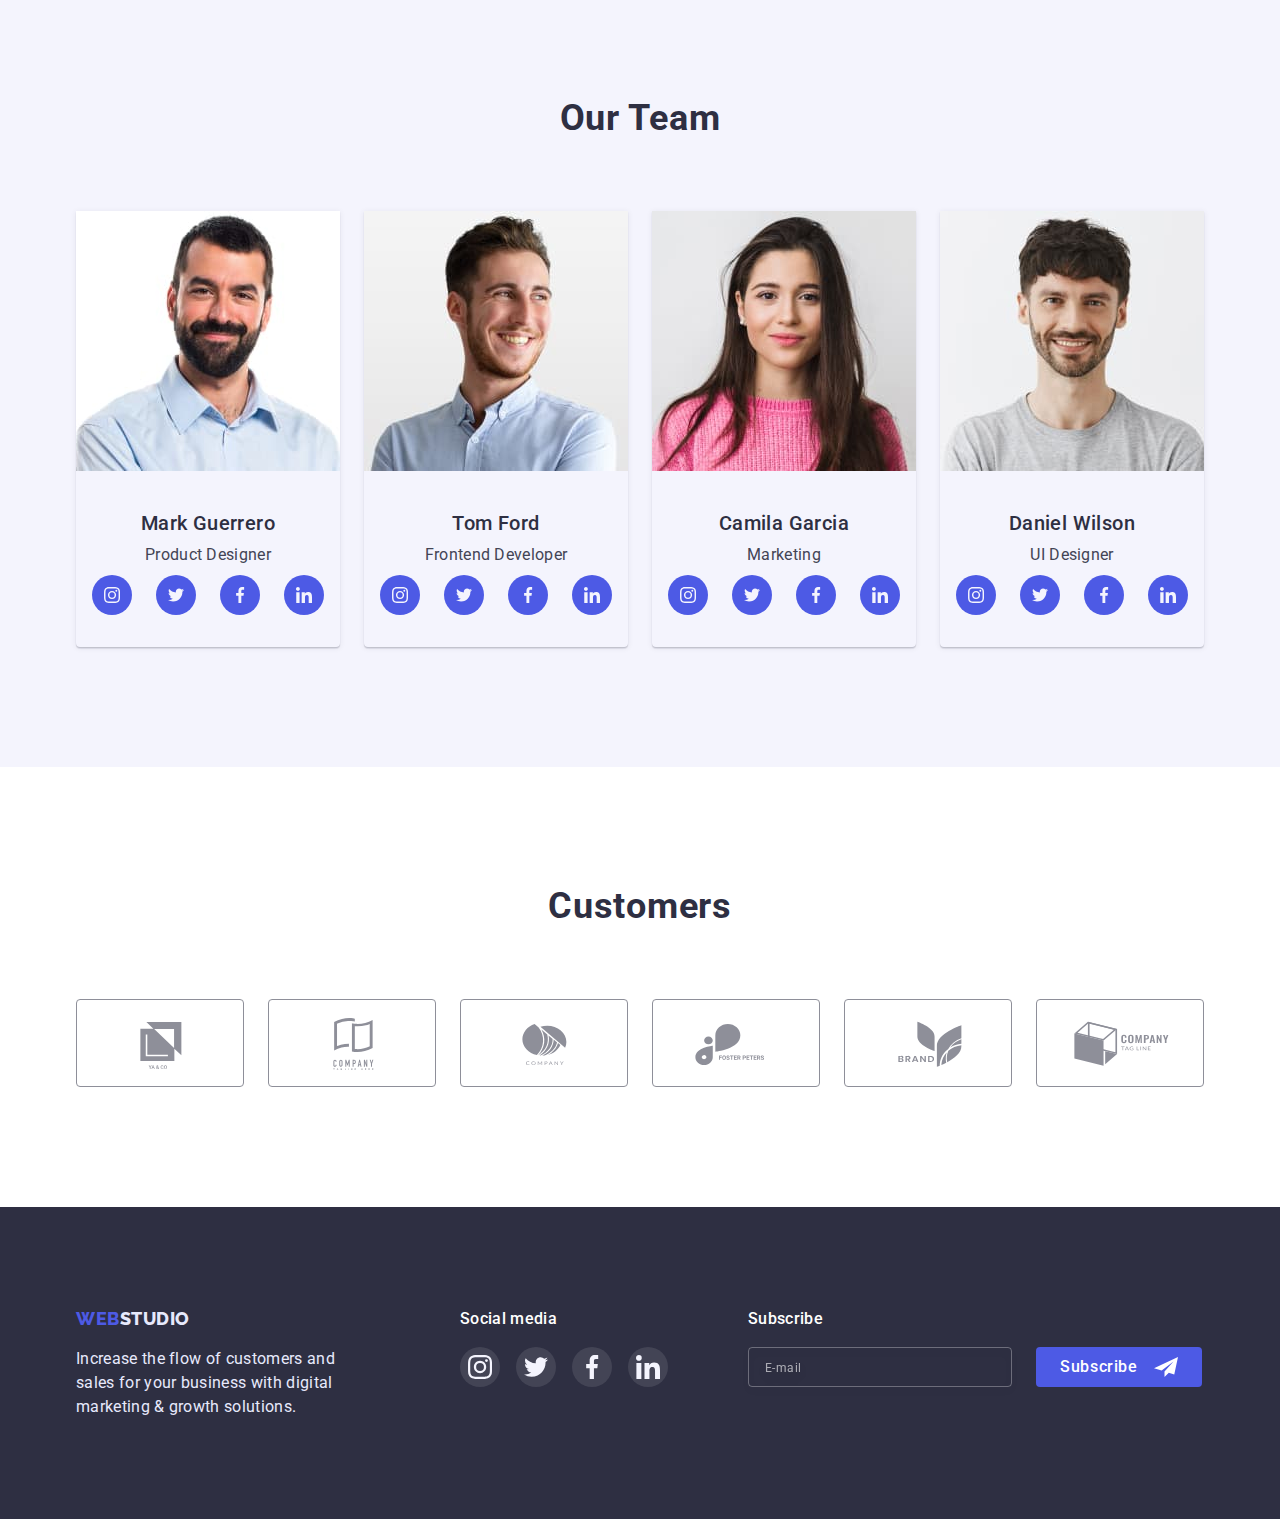
==== commit 4e8ebd80: "hw6/attempt2" ====
--- a/index.html
+++ b/index.html
@@ -481,11 +481,11 @@
               </svg>
             </span>
           </label>
-          <label class="modal-form-field"
-            ><span class="modal-form-desc">Comment</span>
+          <label class="modal-form-field">
+            <span class="modal-form-desc">Coment</span>
             <textarea
+              class="modal-form-textarea"
               name="user-message"
-              class="modal-form-textarea"
               placeholder="Text input"
             ></textarea>
           </label>
--- a/css/style.css
+++ b/css/style.css
@@ -494,6 +494,7 @@
    line-height: 1.5;
    letter-spacing: 0.02em;
    color: var(--hero-text-color);
+   margin-bottom: 16px;
 }
 
 .footer-social-list {
@@ -552,7 +553,7 @@
 }
 
 .modal {
-padding: 72px 24px 44px 24px;
+padding: 72px 24px 24px 24px;
 position: absolute;
 top: 50%;
 left: 50%;
@@ -590,6 +591,7 @@
    fill: #fff;
 }
 
+
 .modal-main-title {
    font-weight: 500;
    font-size: 16px;
@@ -597,13 +599,8 @@
    text-align: center;
    letter-spacing: 0.02em;
    color: #2E2F42;
-   margin-bottom: 22px;
+   margin-bottom: 20px;
    margin-top: 0;
-}
-
-.modal-form {
-display: flex;
-flex-direction: column;
 }
 
 .modal-form-input {
@@ -628,29 +625,31 @@
 
 .modal-form-desc {
 display: block;
-font-size: 12px;
-line-height: 1.16;
-letter-spacing: 0.01em;
-color: var(--helper-text-color);
-margin-bottom: 4px;
-}
-
-.modal-form-field {
-margin-bottom: 8px;
-}
+   font-size: 12px;
+   line-height: 1.16;
+   letter-spacing: 0.01em;
+   color: var(--helper-text-color);
+   margin-top: 8px;
+   margin-bottom: 4px;
+   
+}
+
 
 .modal-form-textarea {
-border: 1px solid rgba(33, 33, 33, 0.2);
-border-radius: 4px;
-font-size: 12px;
-line-height: 1.16;
-letter-spacing: 0.04em;
-resize: none;
-width: 100%;
-height: 120px;
-padding: 8px 16px;
-transition: border 250ms cubic-bezier(0.4, 0, 0.2, 1);
-}
+   border: 1px solid rgba(33, 33, 33, 0.2);
+  border-radius: 4px;
+  font-style: 12px;
+  line-height: 1.16;
+  letter-spacing: 0.04em;
+  resize: none;
+  width: 100%;
+  height: 120px;
+  padding: 8px 16px;
+  transition: border 250ms cubic-bezier(0.4, 0, 0.2, 1);
+margin-bottom: 10px;
+display: flex;
+}
+
 
 .modal-form-textarea::placeholder {
 color: rgba(117, 117, 117, 0.5);
@@ -662,6 +661,7 @@
 .modal-form-input-wrapper {
    display: block;
    position: relative;
+   
 }
 
 .modal-form-input-icon {
@@ -679,7 +679,9 @@
 }
 
 .modal-form-btn {
-align-self: center;
+display: block;
+margin-left: auto;
+margin-right: auto;
 font-weight: 500;
 font-size: 16px;
 line-height: 1.5;
@@ -722,6 +724,7 @@
 cursor: pointer;
 content: '';
 margin-right: 8px;
+transition: background-color 250ms cubic-bezier(0.4, 0, 0.2, 1);
 }
 
 .modal-form-check:checked + .modal-form-check-desc::before {
@@ -754,7 +757,7 @@
 border-radius: 4px;
 background-color: transparent;
 padding: 8px 16px;
-margin-top: 16px;
+width: 264px;
 outline: none;
 transition: border 250ms cubic-bezier(0.4, 0, 0.2, 1);
 }
@@ -777,7 +780,6 @@
 background-color: var(--logo-web-color);
 border: none;
 border-radius: 4px;
-margin-top: 16px;
 margin-left: 24px;
 padding: 8px 24px;
 color: var(--hero-text-color);
